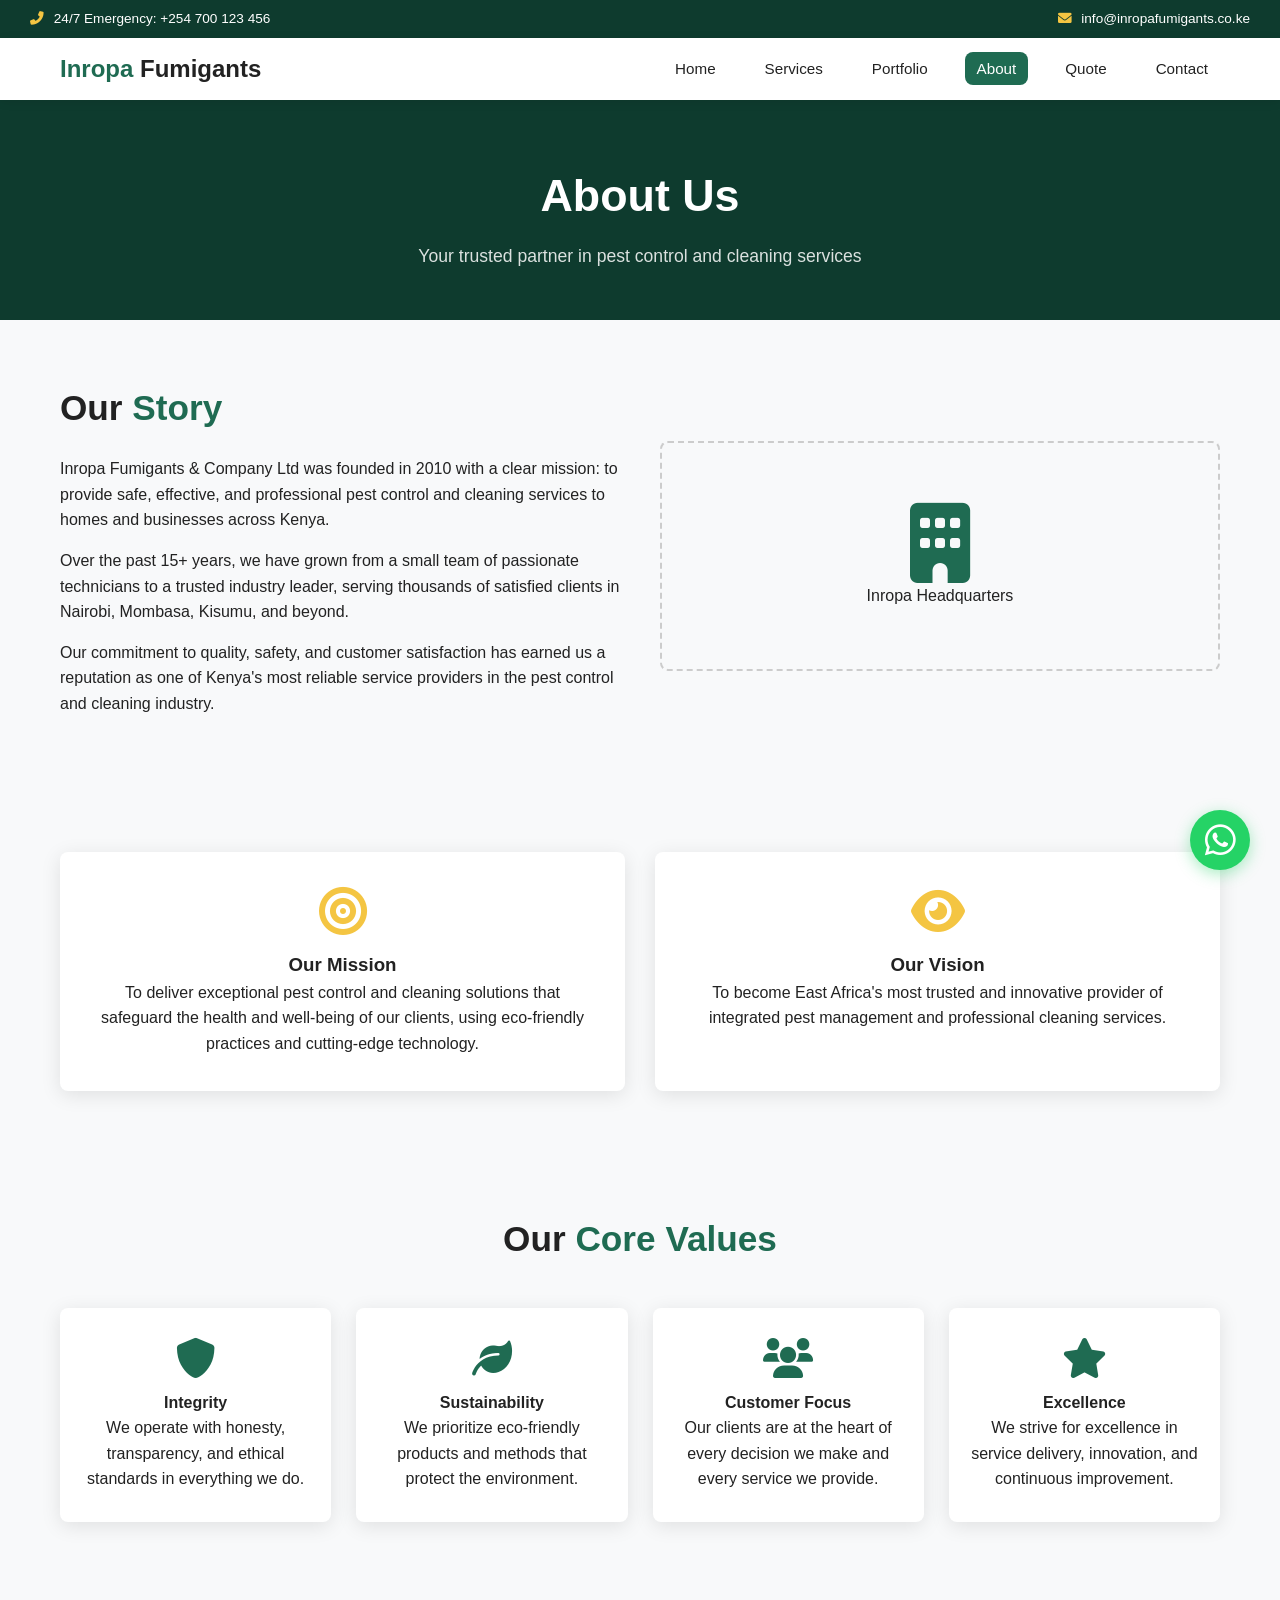
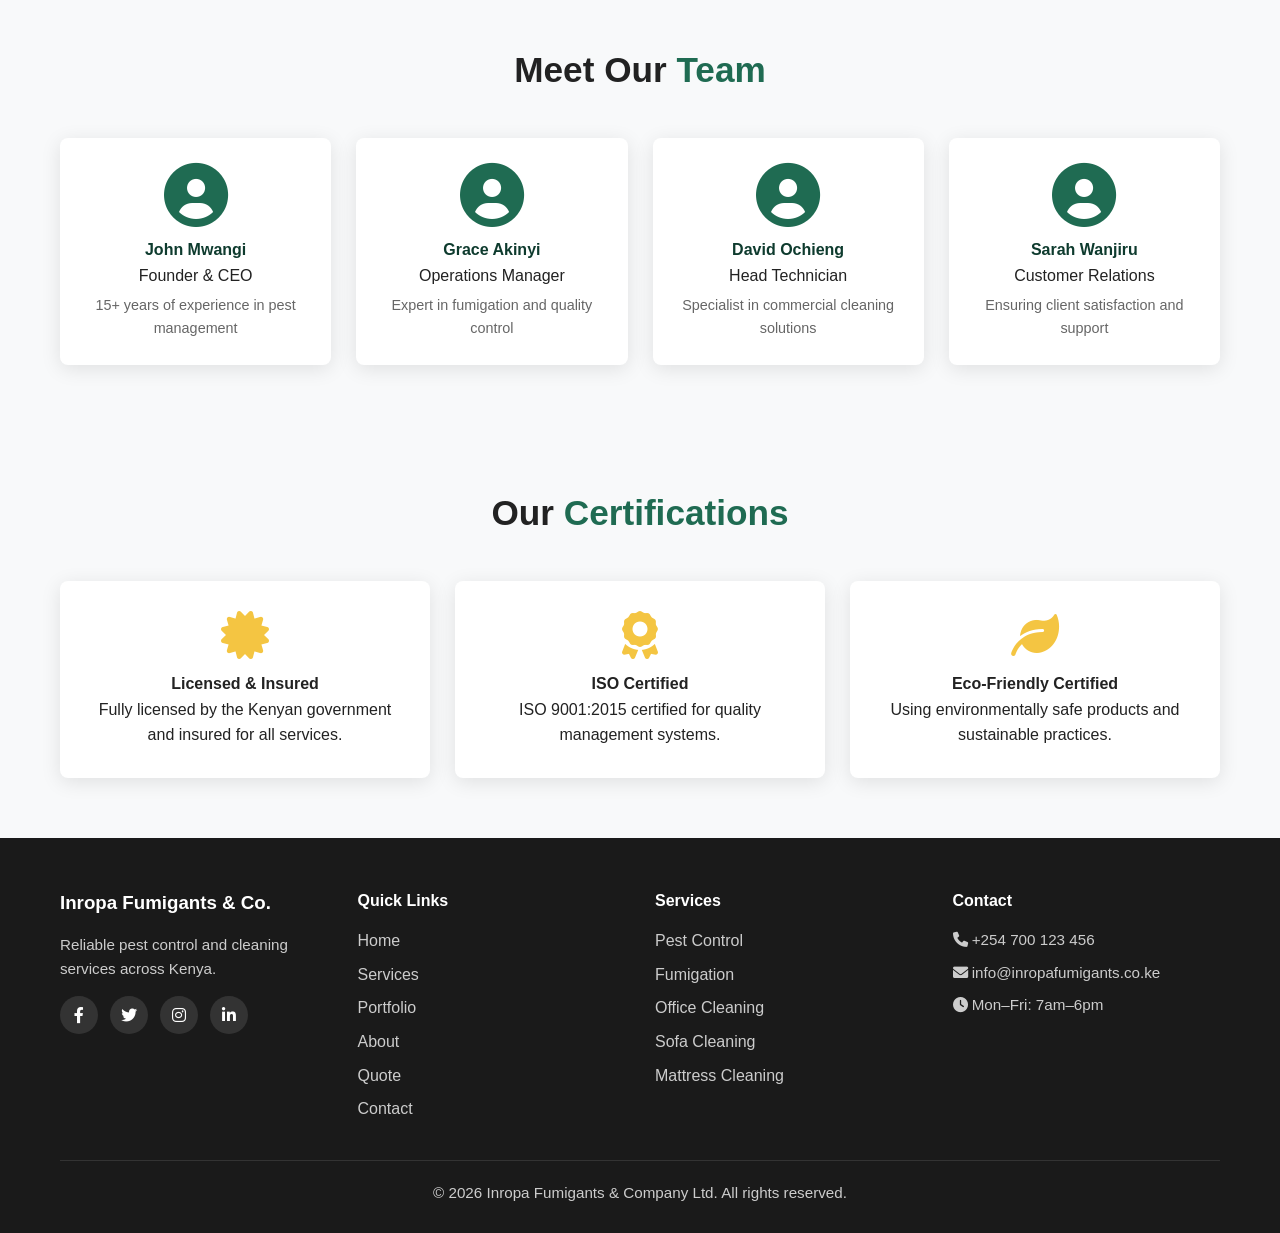
==== about.html @ 32837986 "Add files via upload" ====
<!DOCTYPE html>
<html lang="en">
<head>
  <meta charset="UTF-8" />
  <meta name="viewport" content="width=device-width, initial-scale=1.0" />
  <title>About Us - Inropa Fumigants & Company Ltd</title>
  <meta name="description" content="Learn about Inropa Fumigants & Company Ltd - our story, mission, vision, values, and professional team in Kenya." />
  <link rel="stylesheet" href="https://cdnjs.cloudflare.com/ajax/libs/font-awesome/6.0.0-beta3/css/all.min.css" />
  <link rel="stylesheet" href="css/style.css" />
</head>
<body>
  <!-- Emergency Banner -->
  <div class="emergency-banner">
    <span><i class="fas fa-phone-alt"></i> 24/7 Emergency: +254 700 123 456</span>
    <span><i class="fas fa-envelope"></i> info@inropafumigants.co.ke</span>
  </div>

  <!-- Navigation -->
  <nav class="navbar" id="mainNav">
    <div class="nav-container">
      <div class="nav-logo">
        <a href="index.html"><span class="logo-primary">Inropa</span> Fumigants</a>
      </div>
      <ul class="nav-menu" id="navMenu">
        <li><a href="index.html">Home</a></li>
        <li><a href="services.html">Services</a></li>
        <li><a href="portfolio.html">Portfolio</a></li>
        <li><a href="about.html" class="active">About</a></li>
        <li><a href="quote.html">Quote</a></li>
        <li><a href="contact.html">Contact</a></li>
      </ul>
      <div class="nav-toggle" id="navToggle">
        <i class="fas fa-bars"></i>
      </div>
    </div>
  </nav>

  <!-- Page Header -->
  <section class="page-header">
    <div class="container">
      <h1>About Us</h1>
      <p>Your trusted partner in pest control and cleaning services</p>
    </div>
  </section>

  <!-- Company Story -->
  <section class="about-story">
    <div class="container">
      <div class="story-grid">
        <div class="story-text">
          <h2>Our <span>Story</span></h2>
          <p>Inropa Fumigants & Company Ltd was founded in 2010 with a clear mission: to provide safe, effective, and professional pest control and cleaning services to homes and businesses across Kenya.</p>
          <p>Over the past 15+ years, we have grown from a small team of passionate technicians to a trusted industry leader, serving thousands of satisfied clients in Nairobi, Mombasa, Kisumu, and beyond.</p>
          <p>Our commitment to quality, safety, and customer satisfaction has earned us a reputation as one of Kenya's most reliable service providers in the pest control and cleaning industry.</p>
        </div>
        <div class="story-image">
          <div class="about-image-placeholder">
            <i class="fas fa-building"></i>
            <p>Inropa Headquarters</p>
          </div>
        </div>
      </div>
    </div>
  </section>

  <!-- Mission & Vision -->
  <section class="mission-vision">
    <div class="container">
      <div class="mv-grid">
        <div class="mv-card">
          <i class="fas fa-bullseye"></i>
          <h3>Our Mission</h3>
          <p>To deliver exceptional pest control and cleaning solutions that safeguard the health and well-being of our clients, using eco-friendly practices and cutting-edge technology.</p>
        </div>
        <div class="mv-card">
          <i class="fas fa-eye"></i>
          <h3>Our Vision</h3>
          <p>To become East Africa's most trusted and innovative provider of integrated pest management and professional cleaning services.</p>
        </div>
      </div>
    </div>
  </section>

  <!-- Core Values -->
  <section class="core-values">
    <div class="container">
      <h2 class="section-title">Our <span>Core Values</span></h2>
      <div class="values-grid">
        <div class="value-card">
          <i class="fas fa-shield-alt"></i>
          <h4>Integrity</h4>
          <p>We operate with honesty, transparency, and ethical standards in everything we do.</p>
        </div>
        <div class="value-card">
          <i class="fas fa-leaf"></i>
          <h4>Sustainability</h4>
          <p>We prioritize eco-friendly products and methods that protect the environment.</p>
        </div>
        <div class="value-card">
          <i class="fas fa-users"></i>
          <h4>Customer Focus</h4>
          <p>Our clients are at the heart of every decision we make and every service we provide.</p>
        </div>
        <div class="value-card">
          <i class="fas fa-star"></i>
          <h4>Excellence</h4>
          <p>We strive for excellence in service delivery, innovation, and continuous improvement.</p>
        </div>
      </div>
    </div>
  </section>

  <!-- Team Section -->
  <section class="team-section">
    <div class="container">
      <h2 class="section-title">Meet Our <span>Team</span></h2>
      <div class="team-grid">
        <div class="team-card">
          <div class="team-icon"><i class="fas fa-user-circle"></i></div>
          <h4>John Mwangi</h4>
          <p>Founder & CEO</p>
          <p class="team-desc">15+ years of experience in pest management</p>
        </div>
        <div class="team-card">
          <div class="team-icon"><i class="fas fa-user-circle"></i></div>
          <h4>Grace Akinyi</h4>
          <p>Operations Manager</p>
          <p class="team-desc">Expert in fumigation and quality control</p>
        </div>
        <div class="team-card">
          <div class="team-icon"><i class="fas fa-user-circle"></i></div>
          <h4>David Ochieng</h4>
          <p>Head Technician</p>
          <p class="team-desc">Specialist in commercial cleaning solutions</p>
        </div>
        <div class="team-card">
          <div class="team-icon"><i class="fas fa-user-circle"></i></div>
          <h4>Sarah Wanjiru</h4>
          <p>Customer Relations</p>
          <p class="team-desc">Ensuring client satisfaction and support</p>
        </div>
      </div>
    </div>
  </section>

  <!-- Certifications -->
  <section class="certifications">
    <div class="container">
      <h2 class="section-title">Our <span>Certifications</span></h2>
      <div class="cert-grid">
        <div class="cert-item">
          <i class="fas fa-certificate"></i>
          <h4>Licensed & Insured</h4>
          <p>Fully licensed by the Kenyan government and insured for all services.</p>
        </div>
        <div class="cert-item">
          <i class="fas fa-award"></i>
          <h4>ISO Certified</h4>
          <p>ISO 9001:2015 certified for quality management systems.</p>
        </div>
        <div class="cert-item">
          <i class="fas fa-leaf"></i>
          <h4>Eco-Friendly Certified</h4>
          <p>Using environmentally safe products and sustainable practices.</p>
        </div>
      </div>
    </div>
  </section>

  <!-- Footer -->
  <footer class="footer">
    <div class="container">
      <div class="footer-grid">
        <div>
          <h3>Inropa Fumigants &amp; Co.</h3>
          <p>Reliable pest control and cleaning services across Kenya.</p>
          <div class="social-links">
            <a href="#"><i class="fab fa-facebook-f"></i></a>
            <a href="#"><i class="fab fa-twitter"></i></a>
            <a href="#"><i class="fab fa-instagram"></i></a>
            <a href="#"><i class="fab fa-linkedin-in"></i></a>
          </div>
        </div>
        <div>
          <h4>Quick Links</h4>
          <ul>
            <li><a href="index.html">Home</a></li>
            <li><a href="services.html">Services</a></li>
            <li><a href="portfolio.html">Portfolio</a></li>
            <li><a href="about.html">About</a></li>
            <li><a href="quote.html">Quote</a></li>
            <li><a href="contact.html">Contact</a></li>
          </ul>
        </div>
        <div>
          <h4>Services</h4>
          <ul>
            <li><a href="services.html">Pest Control</a></li>
            <li><a href="services.html">Fumigation</a></li>
            <li><a href="services.html">Office Cleaning</a></li>
            <li><a href="services.html">Sofa Cleaning</a></li>
            <li><a href="services.html">Mattress Cleaning</a></li>
          </ul>
        </div>
        <div>
          <h4>Contact</h4>
          <p><i class="fas fa-phone"></i> +254 700 123 456</p>
          <p><i class="fas fa-envelope"></i> info@inropafumigants.co.ke</p>
          <p><i class="fas fa-clock"></i> Mon–Fri: 7am–6pm</p>
        </div>
      </div>
      <div class="footer-bottom">
        <p>&copy; 2026 Inropa Fumigants &amp; Company Ltd. All rights reserved.</p>
      </div>
    </div>
  </footer>

  <a href="https://wa.me/254700123456" class="whatsapp-float" target="_blank" rel="noopener">
    <i class="fab fa-whatsapp"></i>
  </a>
  <button id="backToTop" class="back-to-top"><i class="fas fa-arrow-up"></i></button>

  <script src="js/script.js" defer></script>
</body>
</html>
---- css/style.css ----
/* ===== CSS RESET & BASE ===== */
* {
  margin: 0;
  padding: 0;
  box-sizing: border-box;
}

:root {
  --primary: #0E3B2E;
  --secondary: #1F6B52;
  --accent: #F4C542;
  --bg: #F8F9FA;
  --text: #222222;
  --white: #ffffff;
  --shadow: 0 4px 20px rgba(0,0,0,0.1);
  --radius: 8px;
  --transition: all 0.3s ease;
}

html {
  scroll-behavior: smooth;
}

body {
  font-family: 'Segoe UI', Tahoma, Geneva, Verdana, sans-serif;
  color: var(--text);
  background: var(--bg);
  line-height: 1.6;
}

.container {
  max-width: 1200px;
  margin: 0 auto;
  padding: 0 20px;
}

a {
  text-decoration: none;
  color: inherit;
}

ul {
  list-style: none;
}

img {
  max-width: 100%;
  height: auto;
}

/* ===== EMERGENCY BANNER ===== */
.emergency-banner {
  background: var(--primary);
  color: var(--white);
  padding: 8px 20px;
  display: flex;
  justify-content: space-between;
  align-items: center;
  flex-wrap: wrap;
  font-size: 0.85rem;
}

.emergency-banner span {
  margin: 0 10px;
}

.emergency-banner i {
  margin-right: 6px;
  color: var(--accent);
}

/* ===== NAVIGATION ===== */
.navbar {
  background: var(--white);
  box-shadow: 0 2px 10px rgba(0,0,0,0.08);
  position: sticky;
  top: 0;
  z-index: 1000;
  padding: 12px 0;
}

.nav-container {
  display: flex;
  justify-content: space-between;
  align-items: center;
  max-width: 1200px;
  margin: 0 auto;
  padding: 0 20px;
}

.nav-logo a {
  font-size: 1.5rem;
  font-weight: 700;
  color: var(--text);
}

.logo-primary {
  color: var(--secondary);
}

.nav-menu {
  display: flex;
  gap: 25px;
}

.nav-menu a {
  font-weight: 500;
  padding: 8px 12px;
  border-radius: var(--radius);
  transition: var(--transition);
  font-size: 0.95rem;
}

.nav-menu a:hover,
.nav-menu a.active {
  background: var(--secondary);
  color: var(--white);
}

.nav-toggle {
  display: none;
  font-size: 1.5rem;
  cursor: pointer;
  color: var(--primary);
}

/* ===== BUTTONS ===== */
.btn {
  display: inline-block;
  padding: 12px 30px;
  border-radius: 50px;
  font-weight: 600;
  transition: var(--transition);
  border: none;
  cursor: pointer;
  font-size: 1rem;
}

.btn-accent {
  background: var(--accent);
  color: var(--text);
}

.btn-accent:hover {
  background: #dbaa2e;
  transform: translateY(-2px);
  box-shadow: var(--shadow);
}

.btn-outline {
  background: transparent;
  color: var(--white);
  border: 2px solid var(--white);
}

.btn-outline:hover {
  background: var(--white);
  color: var(--primary);
}

.btn-primary {
  background: var(--secondary);
  color: var(--white);
}

.btn-primary:hover {
  background: var(--primary);
  transform: translateY(-2px);
  box-shadow: var(--shadow);
}

.btn-large {
  padding: 15px 40px;
  font-size: 1.1rem;
}

.center-btn {
  text-align: center;
  margin-top: 30px;
}

/* ===== HERO ===== */
.hero {
  background: linear-gradient(rgba(14, 59, 46, 0.85), rgba(14, 59, 46, 0.85)), url('https://via.placeholder.com/1920x800/0E3B2E/1F6B52?text=Pest+Control') center/cover;
  min-height: 80vh;
  display: flex;
  align-items: center;
  text-align: center;
  color: var(--white);
}

.hero-overlay {
  width: 100%;
  padding: 60px 20px;
}

.hero-content {
  max-width: 800px;
  margin: 0 auto;
}

.hero h1 {
  font-size: 3.2rem;
  font-weight: 800;
  margin-bottom: 20px;
  line-height: 1.2;
}

.hero p {
  font-size: 1.2rem;
  margin-bottom: 30px;
  opacity: 0.9;
}

.hero-buttons {
  display: flex;
  gap: 15px;
  justify-content: center;
  flex-wrap: wrap;
}

/* ===== STATS ===== */
.stats {
  background: var(--primary);
  color: var(--white);
  padding: 40px 0;
}

.stats .container {
  display: grid;
  grid-template-columns: repeat(4, 1fr);
  gap: 20px;
  text-align: center;
}

.stat-item {
  font-size: 1.2rem;
}

.stat-item i {
  color: var(--accent);
  margin-right: 8px;
  font-size: 1.8rem;
  display: block;
  margin-bottom: 8px;
}

.stat-number {
  font-size: 2.5rem;
  font-weight: 700;
  display: inline-block;
}

/* ===== SECTION TITLES ===== */
.section-title {
  font-size: 2.2rem;
  text-align: center;
  margin-bottom: 40px;
  color: var(--text);
}

.section-title span {
  color: var(--secondary);
}

/* ===== FEATURED SERVICES ===== */
.featured-services {
  padding: 60px 0;
}

.service-grid {
  display: grid;
  grid-template-columns: repeat(auto-fit, minmax(250px, 1fr));
  gap: 25px;
}

.service-card {
  background: var(--white);
  padding: 30px 20px;
  border-radius: var(--radius);
  text-align: center;
  box-shadow: var(--shadow);
  transition: var(--transition);
}

.service-card:hover {
  transform: translateY(-8px);
  box-shadow: 0 8px 30px rgba(0,0,0,0.15);
}

.service-card i {
  font-size: 2.8rem;
  color: var(--secondary);
  margin-bottom: 15px;
}

.service-card h3 {
  margin-bottom: 10px;
  color: var(--primary);
}

/* ===== WHY CHOOSE ===== */
.why-choose {
  padding: 60px 0;
  background: var(--white);
}

.why-grid {
  display: grid;
  grid-template-columns: repeat(4, 1fr);
  gap: 25px;
  text-align: center;
}

.why-grid div {
  padding: 25px;
  border-radius: var(--radius);
  transition: var(--transition);
}

.why-grid div:hover {
  background: var(--bg);
}

.why-grid i {
  font-size: 2.5rem;
  color: var(--accent);
  margin-bottom: 12px;
}

.why-grid h4 {
  color: var(--primary);
  margin-bottom: 6px;
}

/* ===== TESTIMONIALS ===== */
.testimonials {
  padding: 60px 0;
  background: var(--bg);
}

.testimonial-slider {
  overflow: hidden;
  position: relative;
}

.testimonial-track {
  display: flex;
  transition: transform 0.5s ease;
}

.testimonial-card {
  min-width: 100%;
  padding: 30px;
  background: var(--white);
  border-radius: var(--radius);
  box-shadow: var(--shadow);
  text-align: center;
}

.testimonial-card i {
  color: var(--accent);
  font-size: 2rem;
  margin-bottom: 15px;
}

.testimonial-card p {
  font-size: 1.1rem;
  font-style: italic;
  margin-bottom: 15px;
}

.testimonial-card span {
  font-weight: 600;
  color: var(--secondary);
}

.slider-controls {
  display: flex;
  justify-content: center;
  gap: 15px;
  margin-top: 20px;
}

.slider-controls button {
  background: var(--primary);
  color: var(--white);
  border: none;
  width: 45px;
  height: 45px;
  border-radius: 50%;
  cursor: pointer;
  font-size: 1.2rem;
  transition: var(--transition);
}

.slider-controls button:hover {
  background: var(--secondary);
}

/* ===== SERVICE AREAS ===== */
.service-areas {
  padding: 60px 0;
  background: var(--white);
}

.areas-grid {
  display: flex;
  flex-wrap: wrap;
  justify-content: center;
  gap: 15px;
}

.areas-grid span {
  background: var(--bg);
  padding: 12px 25px;
  border-radius: 50px;
  font-weight: 500;
  border: 1px solid #e0e0e0;
}

.areas-grid i {
  color: var(--secondary);
  margin-right: 8px;
}

/* ===== CONTACT HOME ===== */
.contact-home {
  padding: 60px 0;
  background: var(--primary);
  color: var(--white);
}

.contact-home .section-title {
  color: var(--white);
}

.contact-home .section-title span {
  color: var(--accent);
}

.contact-home-grid {
  display: grid;
  grid-template-columns: repeat(3, 1fr);
  gap: 30px;
  text-align: center;
}

.contact-home-grid i {
  font-size: 2.5rem;
  color: var(--accent);
  margin-bottom: 10px;
}

/* ===== FOOTER ===== */
.footer {
  background: #1a1a1a;
  color: #ccc;
  padding: 50px 0 20px;
}

.footer-grid {
  display: grid;
  grid-template-columns: repeat(4, 1fr);
  gap: 30px;
  margin-bottom: 30px;
}

.footer h3,
.footer h4 {
  color: var(--white);
  margin-bottom: 15px;
}

.footer p {
  margin-bottom: 8px;
  font-size: 0.95rem;
}

.footer ul li {
  margin-bottom: 8px;
}

.footer ul li a:hover {
  color: var(--accent);
}

.social-links {
  display: flex;
  gap: 12px;
  margin-top: 15px;
}

.social-links a {
  display: inline-flex;
  align-items: center;
  justify-content: center;
  width: 38px;
  height: 38px;
  border-radius: 50%;
  background: #333;
  color: var(--white);
  transition: var(--transition);
}

.social-links a:hover {
  background: var(--secondary);
  transform: translateY(-3px);
}

.footer-bottom {
  border-top: 1px solid #333;
  padding-top: 20px;
  text-align: center;
  font-size: 0.9rem;
}

/* ===== FLOATING WHATSAPP ===== */
.whatsapp-float {
  position: fixed;
  bottom: 30px;
  right: 30px;
  background: #25D366;
  color: var(--white);
  width: 60px;
  height: 60px;
  border-radius: 50%;
  display: flex;
  align-items: center;
  justify-content: center;
  font-size: 2.2rem;
  box-shadow: 0 4px 15px rgba(37, 211, 102, 0.4);
  z-index: 999;
  transition: var(--transition);
}

.whatsapp-float:hover {
  transform: scale(1.1);
  box-shadow: 0 6px 25px rgba(37, 211, 102, 0.5);
}

/* ===== BACK TO TOP ===== */
.back-to-top {
  position: fixed;
  bottom: 100px;
  right: 30px;
  background: var(--primary);
  color: var(--white);
  width: 45px;
  height: 45px;
  border-radius: 50%;
  border: none;
  font-size: 1.2rem;
  cursor: pointer;
  z-index: 999;
  opacity: 0;
  visibility: hidden;
  transition: var(--transition);
}

.back-to-top.visible {
  opacity: 1;
  visibility: visible;
}

.back-to-top:hover {
  background: var(--secondary);
}

/* ===== MODAL ===== */
.modal {
  display: none;
  position: fixed;
  top: 0;
  left: 0;
  width: 100%;
  height: 100%;
  background: rgba(0,0,0,0.6);
  z-index: 2000;
  align-items: center;
  justify-content: center;
}

.modal.active {
  display: flex;
}

.modal-content {
  background: var(--white);
  padding: 40px;
  border-radius: var(--radius);
  max-width: 500px;
  width: 90%;
  position: relative;
}

.modal-close {
  position: absolute;
  top: 15px;
  right: 20px;
  font-size: 1.8rem;
  cursor: pointer;
  color: #999;
}

.modal-close:hover {
  color: var(--text);
}

.modal-content h3 {
  margin-bottom: 20px;
  color: var(--primary);
}

.modal-content input,
.modal-content select,
.modal-content textarea {
  width: 100%;
  padding: 12px;
  margin-bottom: 12px;
  border: 1px solid #ddd;
  border-radius: var(--radius);
  font-family: inherit;
}

.modal-content textarea {
  resize: vertical;
  min-height: 80px;
}

/* ===== PAGE HEADER ===== */
.page-header {
  background: var(--primary);
  color: var(--white);
  padding: 60px 0 50px;
  text-align: center;
}

.page-header h1 {
  font-size: 2.8rem;
  margin-bottom: 10px;
}

.page-header p {
  font-size: 1.1rem;
  opacity: 0.85;
}

/* ===== ABOUT PAGE ===== */
.about-story {
  padding: 60px 0;
}

.story-grid {
  display: grid;
  grid-template-columns: 1fr 1fr;
  gap: 40px;
  align-items: center;
}

.story-text h2 {
  font-size: 2.2rem;
  margin-bottom: 20px;
}

.story-text h2 span {
  color: var(--secondary);
}

.story-text p {
  margin-bottom: 15px;
}

.about-image-placeholder {
  background: var(--bg);
  padding: 60px 20px;
  text-align: center;
  border-radius: var(--radius);
  border: 2px dashed #ccc;
}

.about-image-placeholder i {
  font-size: 5rem;
  color: var(--secondary);
}

.mission-vision {
  padding: 60px 0;
  background: var(--bg);
}

.mv-grid {
  display: grid;
  grid-template-columns: 1fr 1fr;
  gap: 30px;
}

.mv-card {
  background: var(--white);
  padding: 35px;
  border-radius: var(--radius);
  text-align: center;
  box-shadow: var(--shadow);
}

.mv-card i {
  font-size: 3rem;
  color: var(--accent);
  margin-bottom: 15px;
}

.core-values {
  padding: 60px 0;
}

.values-grid {
  display: grid;
  grid-template-columns: repeat(4, 1fr);
  gap: 25px;
}

.value-card {
  background: var(--white);
  padding: 30px 20px;
  border-radius: var(--radius);
  text-align: center;
  box-shadow: var(--shadow);
}

.value-card i {
  font-size: 2.5rem;
  color: var(--secondary);
  margin-bottom: 12px;
}

.team-section {
  padding: 60px 0;
  background: var(--bg);
}

.team-grid {
  display: grid;
  grid-template-columns: repeat(4, 1fr);
  gap: 25px;
}

.team-card {
  background: var(--white);
  padding: 25px;
  border-radius: var(--radius);
  text-align: center;
  box-shadow: var(--shadow);
}

.team-icon i {
  font-size: 4rem;
  color: var(--secondary);
  margin-bottom: 10px;
}

.team-card h4 {
  color: var(--primary);
}

.team-desc {
  font-size: 0.9rem;
  color: #666;
  margin-top: 5px;
}

.certifications {
  padding: 60px 0;
}

.cert-grid {
  display: grid;
  grid-template-columns: repeat(3, 1fr);
  gap: 25px;
}

.cert-item {
  background: var(--white);
  padding: 30px;
  border-radius: var(--radius);
  text-align: center;
  box-shadow: var(--shadow);
}

.cert-item i {
  font-size: 3rem;
  color: var(--accent);
  margin-bottom: 12px;
}

/* ===== SERVICES PAGE ===== */
.services-full {
  padding: 60px 0;
}

.service-detail-grid {
  display: grid;
  gap: 30px;
}

.service-detail-card {
  background: var(--white);
  padding: 35px;
  border-radius: var(--radius);
  box-shadow: var(--shadow);
}

.service-icon-large {
  font-size: 3rem;
  color: var(--secondary);
  margin-bottom: 15px;
}

.service-detail-card h2 {
  color: var(--primary);
  margin-bottom: 10px;
}

.service-info {
  margin: 20px 0;
  padding: 20px;
  background: var(--bg);
  border-radius: var(--radius);
}

.service-info div {
  margin-bottom: 8px;
}

.faq-section {
  padding: 60px 0;
  background: var(--bg);
}

.faq-grid {
  display: grid;
  grid-template-columns: 1fr 1fr;
  gap: 25px;
}

.faq-item {
  background: var(--white);
  padding: 25px;
  border-radius: var(--radius);
  box-shadow: var(--shadow);
}

.faq-item h4 {
  color: var(--primary);
  margin-bottom: 8px;
}

.faq-item i {
  color: var(--accent);
  margin-right: 8px;
}

/* ===== PORTFOLIO PAGE ===== */
.portfolio-gallery {
  padding: 60px 0;
}

.filter-buttons {
  display: flex;
  flex-wrap: wrap;
  gap: 12px;
  justify-content: center;
  margin-bottom: 30px;
}

.filter-btn {
  padding: 10px 25px;
  border: 2px solid var(--secondary);
  background: transparent;
  border-radius: 50px;
  cursor: pointer;
  font-weight: 600;
  transition: var(--transition);
  color: var(--secondary);
}

.filter-btn:hover,
.filter-btn.active {
  background: var(--secondary);
  color: var(--white);
}

.portfolio-grid {
  display: grid;
  grid-template-columns: repeat(3, 1fr);
  gap: 25px;
}

.portfolio-item {
  background: var(--white);
  border-radius: var(--radius);
  overflow: hidden;
  box-shadow: var(--shadow);
}

.portfolio-image {
  position: relative;
  overflow: hidden;
  height: 220px;
  background: var(--bg);
}

.image-placeholder {
  width: 100%;
  height: 100%;
  display: flex;
  flex-direction: column;
  align-items: center;
  justify-content: center;
  font-size: 3rem;
  color: var(--secondary);
  background: #e8f0ed;
}

.portfolio-overlay {
  position: absolute;
  bottom: 0;
  left: 0;
  right: 0;
  background: rgba(14, 59, 46, 0.85);
  color: var(--white);
  padding: 15px;
  transform: translateY(100%);
  transition: var(--transition);
}

.portfolio-item:hover .portfolio-overlay {
  transform: translateY(0);
}

.portfolio-badges {
  display: flex;
  gap: 10px;
  padding: 12px 15px;
}

.badge {
  padding: 4px 14px;
  border-radius: 50px;
  font-size: 0.8rem;
  font-weight: 600;
}

.badge.before {
  background: #ff6b6b;
  color: var(--white);
}

.badge.after {
  background: #51cf66;
  color: var(--white);
}

.success-stories {
  padding: 60px 0;
  background: var(--bg);
}

.stories-grid {
  display: grid;
  grid-template-columns: repeat(3, 1fr);
  gap: 25px;
}

.story-card {
  background: var(--white);
  padding: 30px;
  border-radius: var(--radius);
  box-shadow: var(--shadow);
  text-align: center;
}

.story-card i {
  color: var(--accent);
  font-size: 2rem;
  margin-bottom: 10px;
}

.story-card span {
  display: block;
  margin-top: 10px;
  font-weight: 600;
  color: var(--secondary);
}

/* ===== QUOTE PAGE ===== */
.quote-form-section {
  padding: 60px 0;
}

.quote-form-wrapper {
  display: grid;
  grid-template-columns: 2fr 1fr;
  gap: 40px;
}

.quote-form {
  background: var(--white);
  padding: 40px;
  border-radius: var(--radius);
  box-shadow: var(--shadow);
}

.form-row {
  display: grid;
  grid-template-columns: 1fr 1fr;
  gap: 20px;
}

.form-group {
  margin-bottom: 20px;
}

.form-group label {
  display: block;
  font-weight: 600;
  margin-bottom: 6px;
  color: var(--primary);
}

.form-group label i {
  color: var(--secondary);
  margin-right: 6px;
}

.form-group input,
.form-group select,
.form-group textarea {
  width: 100%;
  padding: 12px 15px;
  border: 1px solid #ddd;
  border-radius: var(--radius);
  font-family: inherit;
  font-size: 1rem;
  transition: var(--transition);
}

.form-group input:focus,
.form-group select:focus,
.form-group textarea:focus {
  border-color: var(--secondary);
  outline: none;
  box-shadow: 0 0 0 3px rgba(31, 107, 82, 0.1);
}

.quote-info {
  background: var(--white);
  padding: 40px;
  border-radius: var(--radius);
  box-shadow: var(--shadow);
  height: fit-content;
}

.quote-info h3 {
  color: var(--primary);
  margin-bottom: 20px;
}

.quote-info ul {
  margin-bottom: 25px;
}

.quote-info ul li {
  padding: 8px 0;
  border-bottom: 1px solid #eee;
}

.quote-info ul li i {
  color: var(--accent);
  margin-right: 10px;
}

.quote-contact p {
  padding: 8px 0;
  font-weight: 500;
}

.quote-contact i {
  color: var(--secondary);
  margin-right: 10px;
}

/* ===== CONTACT PAGE ===== */
.contact-info-section {
  padding: 60px 0;
}

.contact-info-grid {
  display: grid;
  grid-template-columns: repeat(4, 1fr);
  gap: 25px;
}

.contact-info-card {
  background: var(--white);
  padding: 30px;
  border-radius: var(--radius);
  text-align: center;
  box-shadow: var(--shadow);
}

.contact-info-card i {
  font-size: 2.5rem;
  color: var(--secondary);
  margin-bottom: 12px;
}

.contact-info-card h4 {
  color: var(--primary);
  margin-bottom: 10px;
}

.contact-info-card a {
  color: var(--secondary);
}

.contact-info-card a:hover {
  text-decoration: underline;
}

.map-section {
  padding: 60px 0;
  background: var(--bg);
}

.map-wrapper {
  border-radius: var(--radius);
  overflow: hidden;
  box-shadow: var(--shadow);
  height: 400px;
}

.map-placeholder {
  width: 100%;
  height: 100%;
  background: #e8f0ed;
  display: flex;
  flex-direction: column;
  align-items: center;
  justify-content: center;
  font-size: 1.2rem;
  color: var(--primary);
}

.map-placeholder i {
  font-size: 4rem;
  color: var(--secondary);
  margin-bottom: 10px;
}

.map-address {
  font-size: 0.9rem;
  color: #666;
  margin-top: 5px;
}

.social-section {
  padding: 60px 0;
}

.social-grid {
  display: grid;
  grid-template-columns: repeat(3, 1fr);
  gap: 20px;
}

.social-btn {
  display: flex;
  align-items: center;
  justify-content: center;
  gap: 10px;
  padding: 15px;
  border-radius: var(--radius);
  font-weight: 600;
  transition: var(--transition);
  color: var(--white);
}

.social-btn:hover {
  transform: translateY(-3px);
  box-shadow: var(--shadow);
}

.social-btn.facebook { background: #1877f2; }
.social-btn.twitter { background: #1da1f2; }
.social-btn.instagram { background: #e4405f; }
.social-btn.linkedin { background: #0a66c2; }
.social-btn.whatsapp { background: #25D366; }
.social-btn.youtube { background: #ff0000; }

/* ===== RESPONSIVE ===== */
@media (max-width: 1024px) {
  .stats .container { grid-template-columns: repeat(2, 1fr); }
  .why-grid { grid-template-columns: repeat(2, 1fr); }
  .values-grid { grid-template-columns: repeat(2, 1fr); }
  .team-grid { grid-template-columns: repeat(2, 1fr); }
  .cert-grid { grid-template-columns: repeat(2, 1fr); }
  .portfolio-grid { grid-template-columns: repeat(2, 1fr); }
  .stories-grid { grid-template-columns: repeat(2, 1fr); }
  .contact-info-grid { grid-template-columns: repeat(2, 1fr); }
  .social-grid { grid-template-columns: repeat(2, 1fr); }
}

@media (max-width: 768px) {
  .nav-toggle { display: block; }
  .nav-menu {
    display: none;
    flex-direction: column;
    width: 100%;
    background: var(--white);
    padding: 20px;
    gap: 10px;
    position: absolute;
    top: 100%;
    left: 0;
    box-shadow: 0 10px 20px rgba(0,0,0,0.1);
  }
  .nav-menu.active { display: flex; }

  .hero h1 { font-size: 2.2rem; }
  .hero p { font-size: 1rem; }

  .stats .container { grid-template-columns: 1fr 1fr; }
  .stat-number { font-size: 1.8rem; }

  .service-grid { grid-template-columns: 1fr 1fr; }
  .why-grid { grid-template-columns: 1fr 1fr; }
  .footer-grid { grid-template-columns: 1fr 1fr; }

  .story-grid { grid-template-columns: 1fr; }
  .mv-grid { grid-template-columns: 1fr; }
  .values-grid { grid-template-columns: 1fr 1fr; }
  .team-grid { grid-template-columns: 1fr 1fr; }
  .cert-grid { grid-template-columns: 1fr; }

  .portfolio-grid { grid-template-columns: 1fr 1fr; }
  .stories-grid { grid-template-columns: 1fr; }

  .quote-form-wrapper { grid-template-columns: 1fr; }
  .form-row { grid-template-columns: 1fr; }

  .contact-home-grid { grid-template-columns: 1fr; }
  .contact-info-grid { grid-template-columns: 1fr 1fr; }
  .social-grid { grid-template-columns: 1fr 1fr; }

  .faq-grid { grid-template-columns: 1fr; }

  .emergency-banner { font-size: 0.75rem; }
}

@media (max-width: 480px) {
  .service-grid { grid-template-columns: 1fr; }
  .why-grid { grid-template-columns: 1fr; }
  .values-grid { grid-template-columns: 1fr; }
  .team-grid { grid-template-columns: 1fr; }
  .portfolio-grid { grid-template-columns: 1fr; }
  .contact-info-grid { grid-template-columns: 1fr; }
  .social-grid { grid-template-columns: 1fr; }
  .footer-grid { grid-template-columns: 1fr; }

  .hero h1 { font-size: 1.8rem; }
  .section-title { font-size: 1.6rem; }
  .page-header h1 { font-size: 2rem; }

  .stats .container { grid-template-columns: 1fr 1fr; }

  .modal-content { padding: 25px; }
}
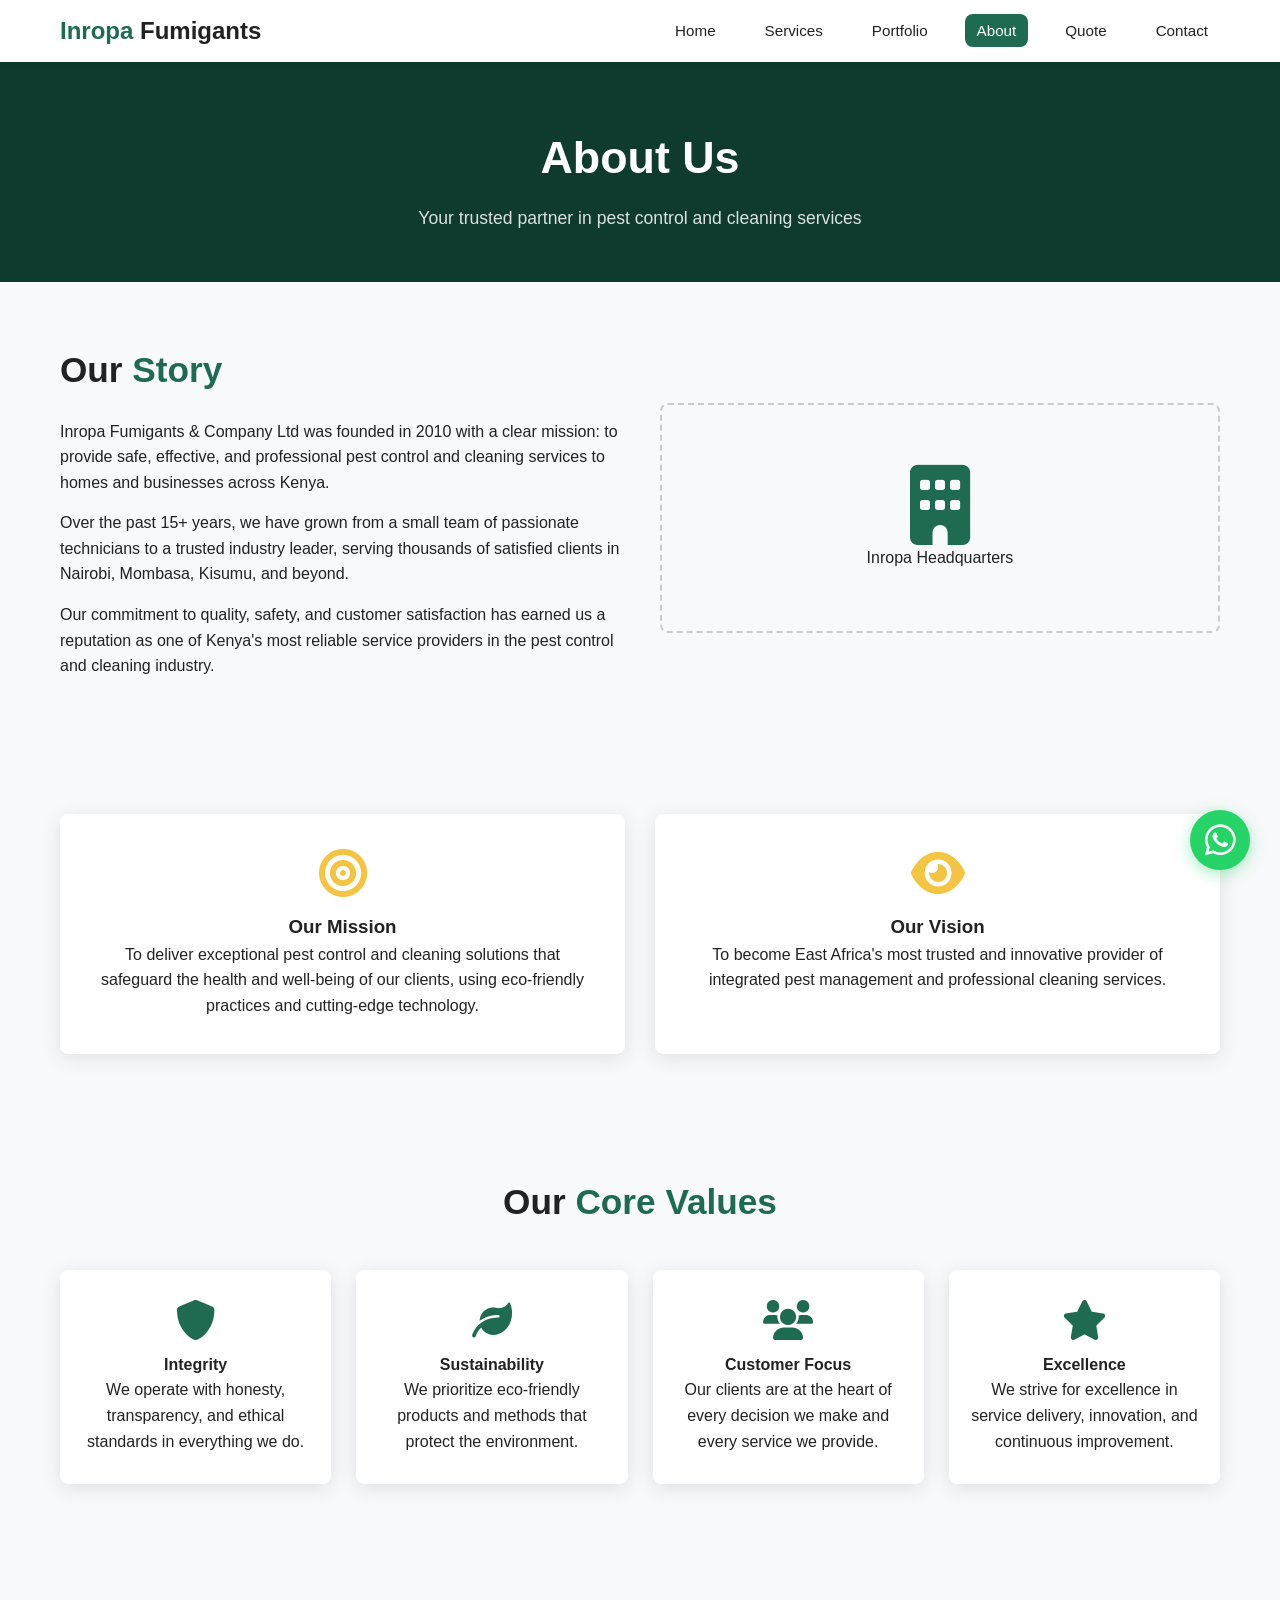
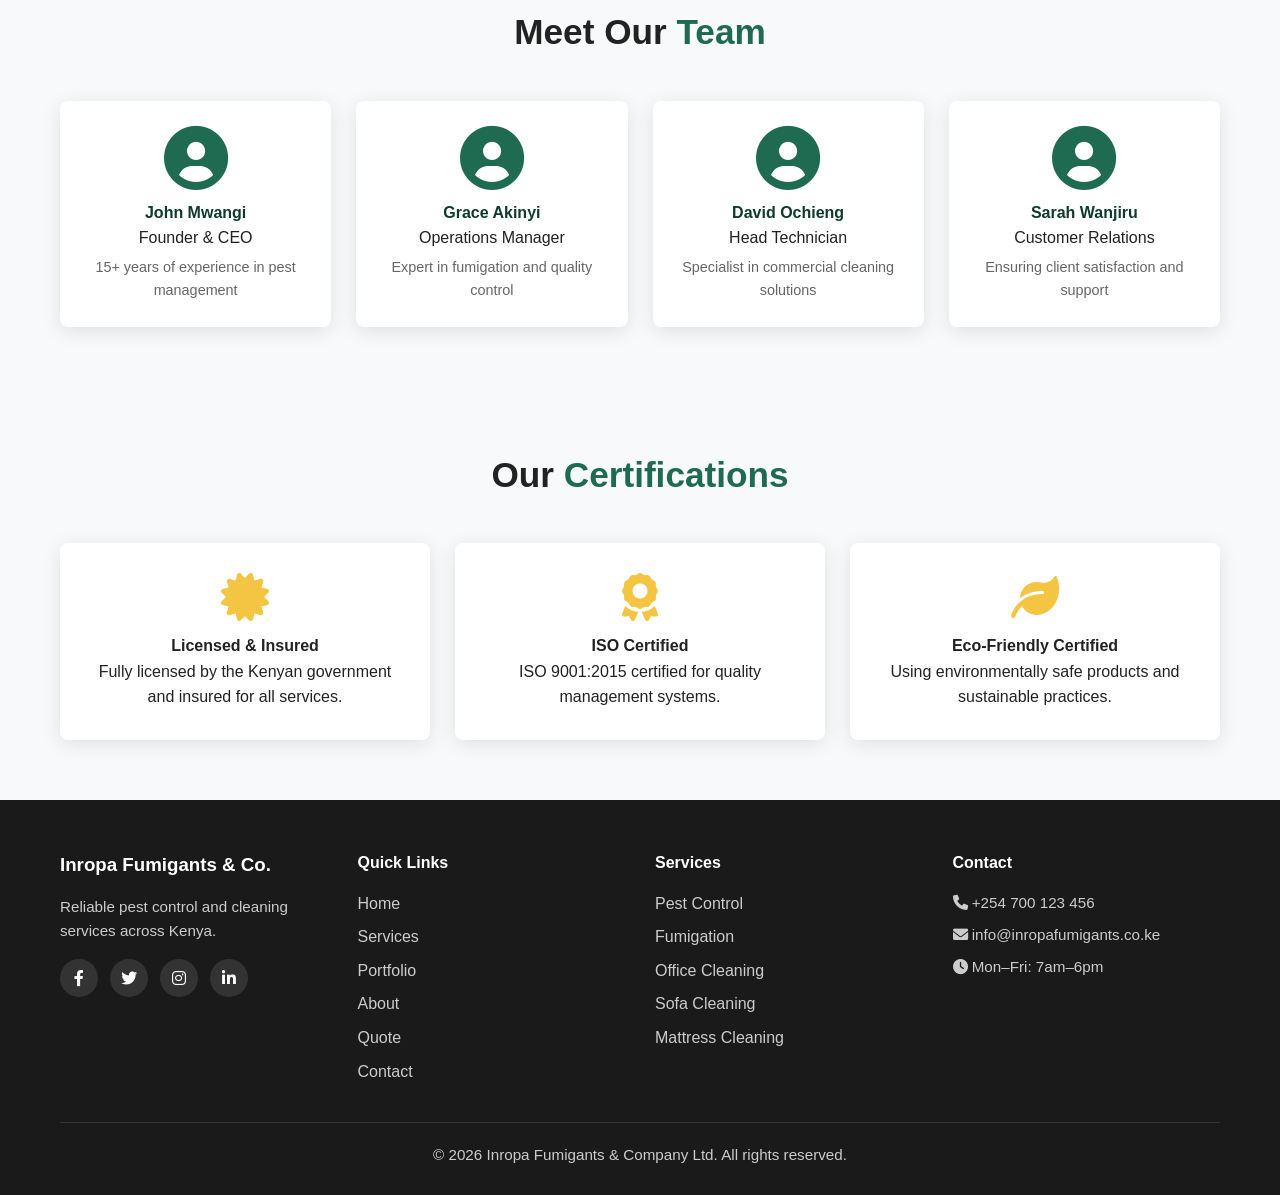
==== commit e5f3c507: "Update about.html" ====
--- a/about.html
+++ b/about.html
@@ -9,11 +9,6 @@
   <link rel="stylesheet" href="css/style.css" />
 </head>
 <body>
-  <!-- Emergency Banner -->
-  <div class="emergency-banner">
-    <span><i class="fas fa-phone-alt"></i> 24/7 Emergency: +254 700 123 456</span>
-    <span><i class="fas fa-envelope"></i> info@inropafumigants.co.ke</span>
-  </div>
 
   <!-- Navigation -->
   <nav class="navbar" id="mainNav">
@@ -222,4 +217,4 @@
 
   <script src="js/script.js" defer></script>
 </body>
-</html>+</html>
